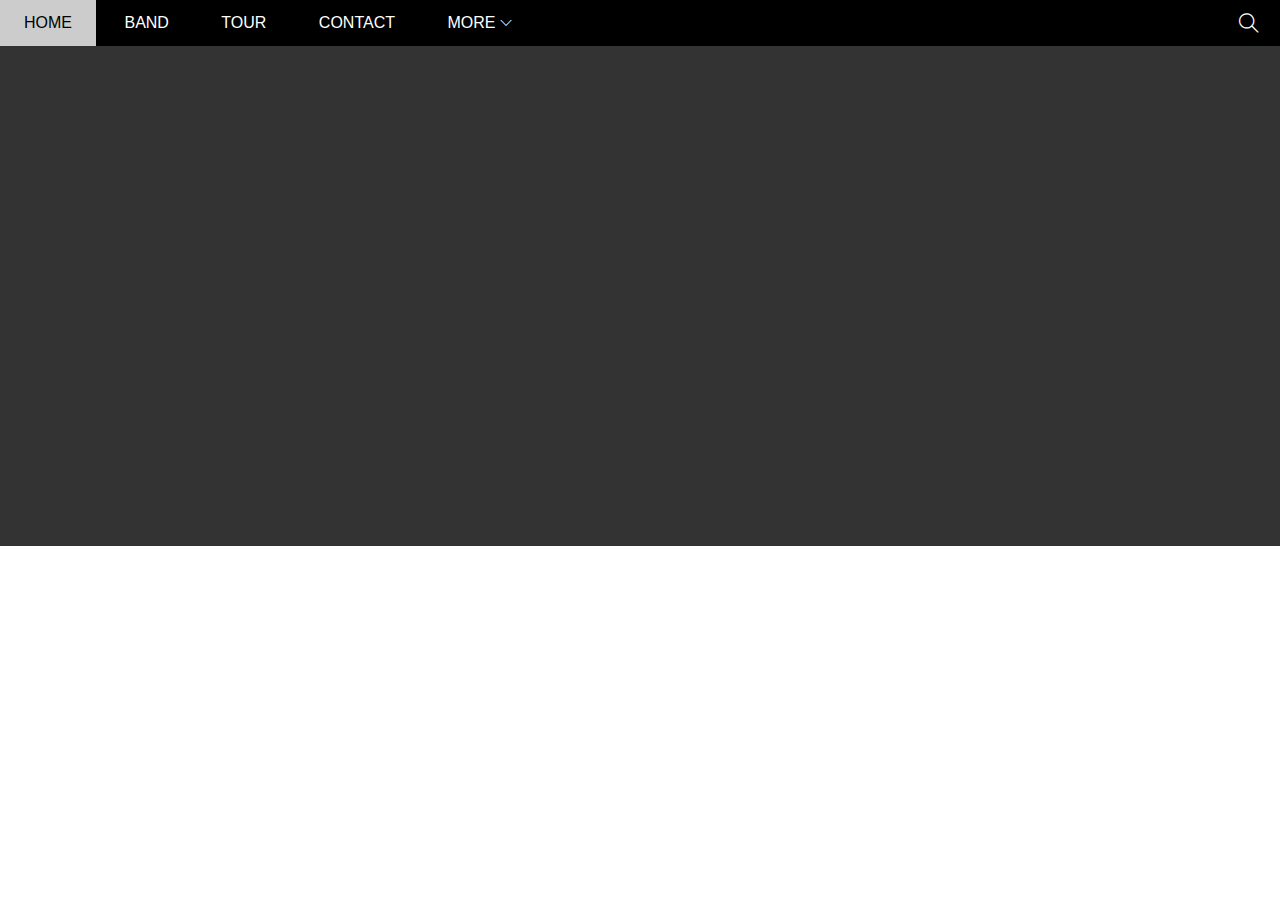
==== w3_band/index.html @ 69cc258a "Initial commit" ====
<!DOCTYPE html>
<html lang="en">
<head>
    <meta charset="UTF-8">
    <meta name="viewport" content="width=device-width, initial-scale=1.0">
    <title>Document</title>
    <link rel="stylesheet" href="./assets/css/styles.css">
    <link rel="stylesheet" href="/w3_band/font/themify-icons/themify-icons.css">
    <!-- ./ là ngang cấp với nhau -->
</head>
<body>
    <div id="main">
        <!-- begin nav -->
        <div id="header">
            <ul id="nav">
                <li><a href="">Home</a></li>
                <li><a href="">Band</a></li>
                <li><a href="">Tour</a></li>
                <li><a href="">Contact</a></li>
                <li>
                    <a href="">More 
                        <i class="nav-arrow-down ti-angle-down"></i>
                    </a>
                    <ul class="subnav">
                        <li><a href="">Merchandise</a></li>
                        <li><a href="">Extras</a></li>
                        <li><a href="">Media</a></li>
                    </ul>
                </li>
            </ul>
            <!-- end nav -->
            <!-- begin search button -->
            <div class="search-btn">
                <i class="search-icon ti-search"></i>
            </div>
            <!-- end search button -->
        </div>
        

        <div id="slider">

        </div>

        <div id="content">

        </div>

        <div id="footer">

        </div>
    </div>
</body>
</html>
---- w3_band/assets/css/styles.css ----
/* Reset CSS */
* {
    padding: 0;
    margin: 0;
    box-sizing: border-box;
}
html {
    font-family: Arial, Helvetica, sans-serif;
}
#main {

}

#nav{
    display: inline-block;
}

#header {
    height: 46px;
    background-color: #000;
}

#nav, .subnav {
    list-style: none;
}

#nav > li {
    display: inline-block;
}

#nav li {
    position: relative;
}
/* Đây là selector dùng để chọn thẻ con trực tiếp */
#nav > li >a {
    color: #fff;
    /* Viết hoa */
    text-transform: uppercase;
}

#nav li a {
    text-decoration: none;
    line-height: 46px;
    padding: 0 24px;
    display: block;
    /* nó sẽ ăn theo thuộc tính của line-hight */
}

#nav li:hover .subnav{
    display: block;
}

#nav > li:hover > a,
#nav .subnav li:hover a {
    color: #000;
    background-color: #ccc;

}

#nav .subnav { 
    top: 100%;
    left: 0;
    min-width: 160px;
    display: none;
    position: absolute;
    background-color: #fff;
    box-shadow: 0 0 10px rgba(0, 0, 0, 0.3);
}

#nav .subnav a {
    color: #000;
    padding: 0 12px;
    line-height: 38px;
}

#nav .nav-arrow-down{
    font-size: 12px;
}

#header .search-btn{
    /* display: inline-block; */
    float: right;
    cursor: pointer;
}

#header .search-btn:hover{
    background-color: #f44336;
}

#header .search-icon{
    font-size: 20px;
    color: #fff;
    line-height: 46px;
    padding: 0 21px;
}

#slider {
    min-height: 500px;
    background-color: #333;
}

#content {

}

#footer {

}
---- w3_band/font/themify-icons/themify-icons.css ----
@font-face {
	font-family: 'themify';
	src:url('fonts/themify.eot?-fvbane');
	src:url('fonts/themify.eot?#iefix-fvbane') format('embedded-opentype'),
		url('fonts/themify.woff?-fvbane') format('woff'),
		url('fonts/themify.ttf?-fvbane') format('truetype'),
		url('fonts/themify.svg?-fvbane#themify') format('svg');
	font-weight: normal;
	font-style: normal;
}

[class^="ti-"], [class*=" ti-"] {
	font-family: 'themify';
	speak: none;
	font-style: normal;
	font-weight: normal;
	font-variant: normal;
	text-transform: none;
	line-height: 1;

	/* Better Font Rendering =========== */
	-webkit-font-smoothing: antialiased;
	-moz-osx-font-smoothing: grayscale;
}

.ti-wand:before {
	content: "\e600";
}
.ti-volume:before {
	content: "\e601";
}
.ti-user:before {
	content: "\e602";
}
.ti-unlock:before {
	content: "\e603";
}
.ti-unlink:before {
	content: "\e604";
}
.ti-trash:before {
	content: "\e605";
}
.ti-thought:before {
	content: "\e606";
}
.ti-target:before {
	content: "\e607";
}
.ti-tag:before {
	content: "\e608";
}
.ti-tablet:before {
	content: "\e609";
}
.ti-star:before {
	content: "\e60a";
}
.ti-spray:before {
	content: "\e60b";
}
.ti-signal:before {
	content: "\e60c";
}
.ti-shopping-cart:before {
	content: "\e60d";
}
.ti-shopping-cart-full:before {
	content: "\e60e";
}
.ti-settings:before {
	content: "\e60f";
}
.ti-search:before {
	content: "\e610";
}
.ti-zoom-in:before {
	content: "\e611";
}
.ti-zoom-out:before {
	content: "\e612";
}
.ti-cut:before {
	content: "\e613";
}
.ti-ruler:before {
	content: "\e614";
}
.ti-ruler-pencil:before {
	content: "\e615";
}
.ti-ruler-alt:before {
	content: "\e616";
}
.ti-bookmark:before {
	content: "\e617";
}
.ti-bookmark-alt:before {
	content: "\e618";
}
.ti-reload:before {
	content: "\e619";
}
.ti-plus:before {
	content: "\e61a";
}
.ti-pin:before {
	content: "\e61b";
}
.ti-pencil:before {
	content: "\e61c";
}
.ti-pencil-alt:before {
	content: "\e61d";
}
.ti-paint-roller:before {
	content: "\e61e";
}
.ti-paint-bucket:before {
	content: "\e61f";
}
.ti-na:before {
	content: "\e620";
}
.ti-mobile:before {
	content: "\e621";
}
.ti-minus:before {
	content: "\e622";
}
.ti-medall:before {
	content: "\e623";
}
.ti-medall-alt:before {
	content: "\e624";
}
.ti-marker:before {
	content: "\e625";
}
.ti-marker-alt:before {
	content: "\e626";
}
.ti-arrow-up:before {
	content: "\e627";
}
.ti-arrow-right:before {
	content: "\e628";
}
.ti-arrow-left:before {
	content: "\e629";
}
.ti-arrow-down:before {
	content: "\e62a";
}
.ti-lock:before {
	content: "\e62b";
}
.ti-location-arrow:before {
	content: "\e62c";
}
.ti-link:before {
	content: "\e62d";
}
.ti-layout:before {
	content: "\e62e";
}
.ti-layers:before {
	content: "\e62f";
}
.ti-layers-alt:before {
	content: "\e630";
}
.ti-key:before {
	content: "\e631";
}
.ti-import:before {
	content: "\e632";
}
.ti-image:before {
	content: "\e633";
}
.ti-heart:before {
	content: "\e634";
}
.ti-heart-broken:before {
	content: "\e635";
}
.ti-hand-stop:before {
	content: "\e636";
}
.ti-hand-open:before {
	content: "\e637";
}
.ti-hand-drag:before {
	content: "\e638";
}
.ti-folder:before {
	content: "\e639";
}
.ti-flag:before {
	content: "\e63a";
}
.ti-flag-alt:before {
	content: "\e63b";
}
.ti-flag-alt-2:before {
	content: "\e63c";
}
.ti-eye:before {
	content: "\e63d";
}
.ti-export:before {
	content: "\e63e";
}
.ti-exchange-vertical:before {
	content: "\e63f";
}
.ti-desktop:before {
	content: "\e640";
}
.ti-cup:before {
	content: "\e641";
}
.ti-crown:before {
	content: "\e642";
}
.ti-comments:before {
	content: "\e643";
}
.ti-comment:before {
	content: "\e644";
}
.ti-comment-alt:before {
	content: "\e645";
}
.ti-close:before {
	content: "\e646";
}
.ti-clip:before {
	content: "\e647";
}
.ti-angle-up:before {
	content: "\e648";
}
.ti-angle-right:before {
	content: "\e649";
}
.ti-angle-left:before {
	content: "\e64a";
}
.ti-angle-down:before {
	content: "\e64b";
}
.ti-check:before {
	content: "\e64c";
}
.ti-check-box:before {
	content: "\e64d";
}
.ti-camera:before {
	content: "\e64e";
}
.ti-announcement:before {
	content: "\e64f";
}
.ti-brush:before {
	content: "\e650";
}
.ti-briefcase:before {
	content: "\e651";
}
.ti-bolt:before {
	content: "\e652";
}
.ti-bolt-alt:before {
	content: "\e653";
}
.ti-blackboard:before {
	content: "\e654";
}
.ti-bag:before {
	content: "\e655";
}
.ti-move:before {
	content: "\e656";
}
.ti-arrows-vertical:before {
	content: "\e657";
}
.ti-arrows-horizontal:before {
	content: "\e658";
}
.ti-fullscreen:before {
	content: "\e659";
}
.ti-arrow-top-right:before {
	content: "\e65a";
}
.ti-arrow-top-left:before {
	content: "\e65b";
}
.ti-arrow-circle-up:before {
	content: "\e65c";
}
.ti-arrow-circle-right:before {
	content: "\e65d";
}
.ti-arrow-circle-left:before {
	content: "\e65e";
}
.ti-arrow-circle-down:before {
	content: "\e65f";
}
.ti-angle-double-up:before {
	content: "\e660";
}
.ti-angle-double-right:before {
	content: "\e661";
}
.ti-angle-double-left:before {
	content: "\e662";
}
.ti-angle-double-down:before {
	content: "\e663";
}
.ti-zip:before {
	content: "\e664";
}
.ti-world:before {
	content: "\e665";
}
.ti-wheelchair:before {
	content: "\e666";
}
.ti-view-list:before {
	content: "\e667";
}
.ti-view-list-alt:before {
	content: "\e668";
}
.ti-view-grid:before {
	content: "\e669";
}
.ti-uppercase:before {
	content: "\e66a";
}
.ti-upload:before {
	content: "\e66b";
}
.ti-underline:before {
	content: "\e66c";
}
.ti-truck:before {
	content: "\e66d";
}
.ti-timer:before {
	content: "\e66e";
}
.ti-ticket:before {
	content: "\e66f";
}
.ti-thumb-up:before {
	content: "\e670";
}
.ti-thumb-down:before {
	content: "\e671";
}
.ti-text:before {
	content: "\e672";
}
.ti-stats-up:before {
	content: "\e673";
}
.ti-stats-down:before {
	content: "\e674";
}
.ti-split-v:before {
	content: "\e675";
}
.ti-split-h:before {
	content: "\e676";
}
.ti-smallcap:before {
	content: "\e677";
}
.ti-shine:before {
	content: "\e678";
}
.ti-shift-right:before {
	content: "\e679";
}
.ti-shift-left:before {
	content: "\e67a";
}
.ti-shield:before {
	content: "\e67b";
}
.ti-notepad:before {
	content: "\e67c";
}
.ti-server:before {
	content: "\e67d";
}
.ti-quote-right:before {
	content: "\e67e";
}
.ti-quote-left:before {
	content: "\e67f";
}
.ti-pulse:before {
	content: "\e680";
}
.ti-printer:before {
	content: "\e681";
}
.ti-power-off:before {
	content: "\e682";
}
.ti-plug:before {
	content: "\e683";
}
.ti-pie-chart:before {
	content: "\e684";
}
.ti-paragraph:before {
	content: "\e685";
}
.ti-panel:before {
	content: "\e686";
}
.ti-package:before {
	content: "\e687";
}
.ti-music:before {
	content: "\e688";
}
.ti-music-alt:before {
	content: "\e689";
}
.ti-mouse:before {
	content: "\e68a";
}
.ti-mouse-alt:before {
	content: "\e68b";
}
.ti-money:before {
	content: "\e68c";
}
.ti-microphone:before {
	content: "\e68d";
}
.ti-menu:before {
	content: "\e68e";
}
.ti-menu-alt:before {
	content: "\e68f";
}
.ti-map:before {
	content: "\e690";
}
.ti-map-alt:before {
	content: "\e691";
}
.ti-loop:before {
	content: "\e692";
}
.ti-location-pin:before {
	content: "\e693";
}
.ti-list:before {
	content: "\e694";
}
.ti-light-bulb:before {
	content: "\e695";
}
.ti-Italic:before {
	content: "\e696";
}
.ti-info:before {
	content: "\e697";
}
.ti-infinite:before {
	content: "\e698";
}
.ti-id-badge:before {
	content: "\e699";
}
.ti-hummer:before {
	content: "\e69a";
}
.ti-home:before {
	content: "\e69b";
}
.ti-help:before {
	content: "\e69c";
}
.ti-headphone:before {
	content: "\e69d";
}
.ti-harddrives:before {
	content: "\e69e";
}
.ti-harddrive:before {
	content: "\e69f";
}
.ti-gift:before {
	content: "\e6a0";
}
.ti-game:before {
	content: "\e6a1";
}
.ti-filter:before {
	content: "\e6a2";
}
.ti-files:before {
	content: "\e6a3";
}
.ti-file:before {
	content: "\e6a4";
}
.ti-eraser:before {
	content: "\e6a5";
}
.ti-envelope:before {
	content: "\e6a6";
}
.ti-download:before {
	content: "\e6a7";
}
.ti-direction:before {
	content: "\e6a8";
}
.ti-direction-alt:before {
	content: "\e6a9";
}
.ti-dashboard:before {
	content: "\e6aa";
}
.ti-control-stop:before {
	content: "\e6ab";
}
.ti-control-shuffle:before {
	content: "\e6ac";
}
.ti-control-play:before {
	content: "\e6ad";
}
.ti-control-pause:before {
	content: "\e6ae";
}
.ti-control-forward:before {
	content: "\e6af";
}
.ti-control-backward:before {
	content: "\e6b0";
}
.ti-cloud:before {
	content: "\e6b1";
}
.ti-cloud-up:before {
	content: "\e6b2";
}
.ti-cloud-down:before {
	content: "\e6b3";
}
.ti-clipboard:before {
	content: "\e6b4";
}
.ti-car:before {
	content: "\e6b5";
}
.ti-calendar:before {
	content: "\e6b6";
}
.ti-book:before {
	content: "\e6b7";
}
.ti-bell:before {
	content: "\e6b8";
}
.ti-basketball:before {
	content: "\e6b9";
}
.ti-bar-chart:before {
	content: "\e6ba";
}
.ti-bar-chart-alt:before {
	content: "\e6bb";
}
.ti-back-right:before {
	content: "\e6bc";
}
.ti-back-left:before {
	content: "\e6bd";
}
.ti-arrows-corner:before {
	content: "\e6be";
}
.ti-archive:before {
	content: "\e6bf";
}
.ti-anchor:before {
	content: "\e6c0";
}
.ti-align-right:before {
	content: "\e6c1";
}
.ti-align-left:before {
	content: "\e6c2";
}
.ti-align-justify:before {
	content: "\e6c3";
}
.ti-align-center:before {
	content: "\e6c4";
}
.ti-alert:before {
	content: "\e6c5";
}
.ti-alarm-clock:before {
	content: "\e6c6";
}
.ti-agenda:before {
	content: "\e6c7";
}
.ti-write:before {
	content: "\e6c8";
}
.ti-window:before {
	content: "\e6c9";
}
.ti-widgetized:before {
	content: "\e6ca";
}
.ti-widget:before {
	content: "\e6cb";
}
.ti-widget-alt:before {
	content: "\e6cc";
}
.ti-wallet:before {
	content: "\e6cd";
}
.ti-video-clapper:before {
	content: "\e6ce";
}
.ti-video-camera:before {
	content: "\e6cf";
}
.ti-vector:before {
	content: "\e6d0";
}
.ti-themify-logo:before {
	content: "\e6d1";
}
.ti-themify-favicon:before {
	content: "\e6d2";
}
.ti-themify-favicon-alt:before {
	content: "\e6d3";
}
.ti-support:before {
	content: "\e6d4";
}
.ti-stamp:before {
	content: "\e6d5";
}
.ti-split-v-alt:before {
	content: "\e6d6";
}
.ti-slice:before {
	content: "\e6d7";
}
.ti-shortcode:before {
	content: "\e6d8";
}
.ti-shift-right-alt:before {
	content: "\e6d9";
}
.ti-shift-left-alt:before {
	content: "\e6da";
}
.ti-ruler-alt-2:before {
	content: "\e6db";
}
.ti-receipt:before {
	content: "\e6dc";
}
.ti-pin2:before {
	content: "\e6dd";
}
.ti-pin-alt:before {
	content: "\e6de";
}
.ti-pencil-alt2:before {
	content: "\e6df";
}
.ti-palette:before {
	content: "\e6e0";
}
.ti-more:before {
	content: "\e6e1";
}
.ti-more-alt:before {
	content: "\e6e2";
}
.ti-microphone-alt:before {
	content: "\e6e3";
}
.ti-magnet:before {
	content: "\e6e4";
}
.ti-line-double:before {
	content: "\e6e5";
}
.ti-line-dotted:before {
	content: "\e6e6";
}
.ti-line-dashed:before {
	content: "\e6e7";
}
.ti-layout-width-full:before {
	content: "\e6e8";
}
.ti-layout-width-default:before {
	content: "\e6e9";
}
.ti-layout-width-default-alt:before {
	content: "\e6ea";
}
.ti-layout-tab:before {
	content: "\e6eb";
}
.ti-layout-tab-window:before {
	content: "\e6ec";
}
.ti-layout-tab-v:before {
	content: "\e6ed";
}
.ti-layout-tab-min:before {
	content: "\e6ee";
}
.ti-layout-slider:before {
	content: "\e6ef";
}
.ti-layout-slider-alt:before {
	content: "\e6f0";
}
.ti-layout-sidebar-right:before {
	content: "\e6f1";
}
.ti-layout-sidebar-none:before {
	content: "\e6f2";
}
.ti-layout-sidebar-left:before {
	content: "\e6f3";
}
.ti-layout-placeholder:before {
	content: "\e6f4";
}
.ti-layout-menu:before {
	content: "\e6f5";
}
.ti-layout-menu-v:before {
	content: "\e6f6";
}
.ti-layout-menu-separated:before {
	content: "\e6f7";
}
.ti-layout-menu-full:before {
	content: "\e6f8";
}
.ti-layout-media-right-alt:before {
	content: "\e6f9";
}
.ti-layout-media-right:before {
	content: "\e6fa";
}
.ti-layout-media-overlay:before {
	content: "\e6fb";
}
.ti-layout-media-overlay-alt:before {
	content: "\e6fc";
}
.ti-layout-media-overlay-alt-2:before {
	content: "\e6fd";
}
.ti-layout-media-left-alt:before {
	content: "\e6fe";
}
.ti-layout-media-left:before {
	content: "\e6ff";
}
.ti-layout-media-center-alt:before {
	content: "\e700";
}
.ti-layout-media-center:before {
	content: "\e701";
}
.ti-layout-list-thumb:before {
	content: "\e702";
}
.ti-layout-list-thumb-alt:before {
	content: "\e703";
}
.ti-layout-list-post:before {
	content: "\e704";
}
.ti-layout-list-large-image:before {
	content: "\e705";
}
.ti-layout-line-solid:before {
	content: "\e706";
}
.ti-layout-grid4:before {
	content: "\e707";
}
.ti-layout-grid3:before {
	content: "\e708";
}
.ti-layout-grid2:before {
	content: "\e709";
}
.ti-layout-grid2-thumb:before {
	content: "\e70a";
}
.ti-layout-cta-right:before {
	content: "\e70b";
}
.ti-layout-cta-left:before {
	content: "\e70c";
}
.ti-layout-cta-center:before {
	content: "\e70d";
}
.ti-layout-cta-btn-right:before {
	content: "\e70e";
}
.ti-layout-cta-btn-left:before {
	content: "\e70f";
}
.ti-layout-column4:before {
	content: "\e710";
}
.ti-layout-column3:before {
	content: "\e711";
}
.ti-layout-column2:before {
	content: "\e712";
}
.ti-layout-accordion-separated:before {
	content: "\e713";
}
.ti-layout-accordion-merged:before {
	content: "\e714";
}
.ti-layout-accordion-list:before {
	content: "\e715";
}
.ti-ink-pen:before {
	content: "\e716";
}
.ti-info-alt:before {
	content: "\e717";
}
.ti-help-alt:before {
	content: "\e718";
}
.ti-headphone-alt:before {
	content: "\e719";
}
.ti-hand-point-up:before {
	content: "\e71a";
}
.ti-hand-point-right:before {
	content: "\e71b";
}
.ti-hand-point-left:before {
	content: "\e71c";
}
.ti-hand-point-down:before {
	content: "\e71d";
}
.ti-gallery:before {
	content: "\e71e";
}
.ti-face-smile:before {
	content: "\e71f";
}
.ti-face-sad:before {
	content: "\e720";
}
.ti-credit-card:before {
	content: "\e721";
}
.ti-control-skip-forward:before {
	content: "\e722";
}
.ti-control-skip-backward:before {
	content: "\e723";
}
.ti-control-record:before {
	content: "\e724";
}
.ti-control-eject:before {
	content: "\e725";
}
.ti-comments-smiley:before {
	content: "\e726";
}
.ti-brush-alt:before {
	content: "\e727";
}
.ti-youtube:before {
	content: "\e728";
}
.ti-vimeo:before {
	content: "\e729";
}
.ti-twitter:before {
	content: "\e72a";
}
.ti-time:before {
	content: "\e72b";
}
.ti-tumblr:before {
	content: "\e72c";
}
.ti-skype:before {
	content: "\e72d";
}
.ti-share:before {
	content: "\e72e";
}
.ti-share-alt:before {
	content: "\e72f";
}
.ti-rocket:before {
	content: "\e730";
}
.ti-pinterest:before {
	content: "\e731";
}
.ti-new-window:before {
	content: "\e732";
}
.ti-microsoft:before {
	content: "\e733";
}
.ti-list-ol:before {
	content: "\e734";
}
.ti-linkedin:before {
	content: "\e735";
}
.ti-layout-sidebar-2:before {
	content: "\e736";
}
.ti-layout-grid4-alt:before {
	content: "\e737";
}
.ti-layout-grid3-alt:before {
	content: "\e738";
}
.ti-layout-grid2-alt:before {
	content: "\e739";
}
.ti-layout-column4-alt:before {
	content: "\e73a";
}
.ti-layout-column3-alt:before {
	content: "\e73b";
}
.ti-layout-column2-alt:before {
	content: "\e73c";
}
.ti-instagram:before {
	content: "\e73d";
}
.ti-google:before {
	content: "\e73e";
}
.ti-github:before {
	content: "\e73f";
}
.ti-flickr:before {
	content: "\e740";
}
.ti-facebook:before {
	content: "\e741";
}
.ti-dropbox:before {
	content: "\e742";
}
.ti-dribbble:before {
	content: "\e743";
}
.ti-apple:before {
	content: "\e744";
}
.ti-android:before {
	content: "\e745";
}
.ti-save:before {
	content: "\e746";
}
.ti-save-alt:before {
	content: "\e747";
}
.ti-yahoo:before {
	content: "\e748";
}
.ti-wordpress:before {
	content: "\e749";
}
.ti-vimeo-alt:before {
	content: "\e74a";
}
.ti-twitter-alt:before {
	content: "\e74b";
}
.ti-tumblr-alt:before {
	content: "\e74c";
}
.ti-trello:before {
	content: "\e74d";
}
.ti-stack-overflow:before {
	content: "\e74e";
}
.ti-soundcloud:before {
	content: "\e74f";
}
.ti-sharethis:before {
	content: "\e750";
}
.ti-sharethis-alt:before {
	content: "\e751";
}
.ti-reddit:before {
	content: "\e752";
}
.ti-pinterest-alt:before {
	content: "\e753";
}
.ti-microsoft-alt:before {
	content: "\e754";
}
.ti-linux:before {
	content: "\e755";
}
.ti-jsfiddle:before {
	content: "\e756";
}
.ti-joomla:before {
	content: "\e757";
}
.ti-html5:before {
	content: "\e758";
}
.ti-flickr-alt:before {
	content: "\e759";
}
.ti-email:before {
	content: "\e75a";
}
.ti-drupal:before {
	content: "\e75b";
}
.ti-dropbox-alt:before {
	content: "\e75c";
}
.ti-css3:before {
	content: "\e75d";
}
.ti-rss:before {
	content: "\e75e";
}
.ti-rss-alt:before {
	content: "\e75f";
}
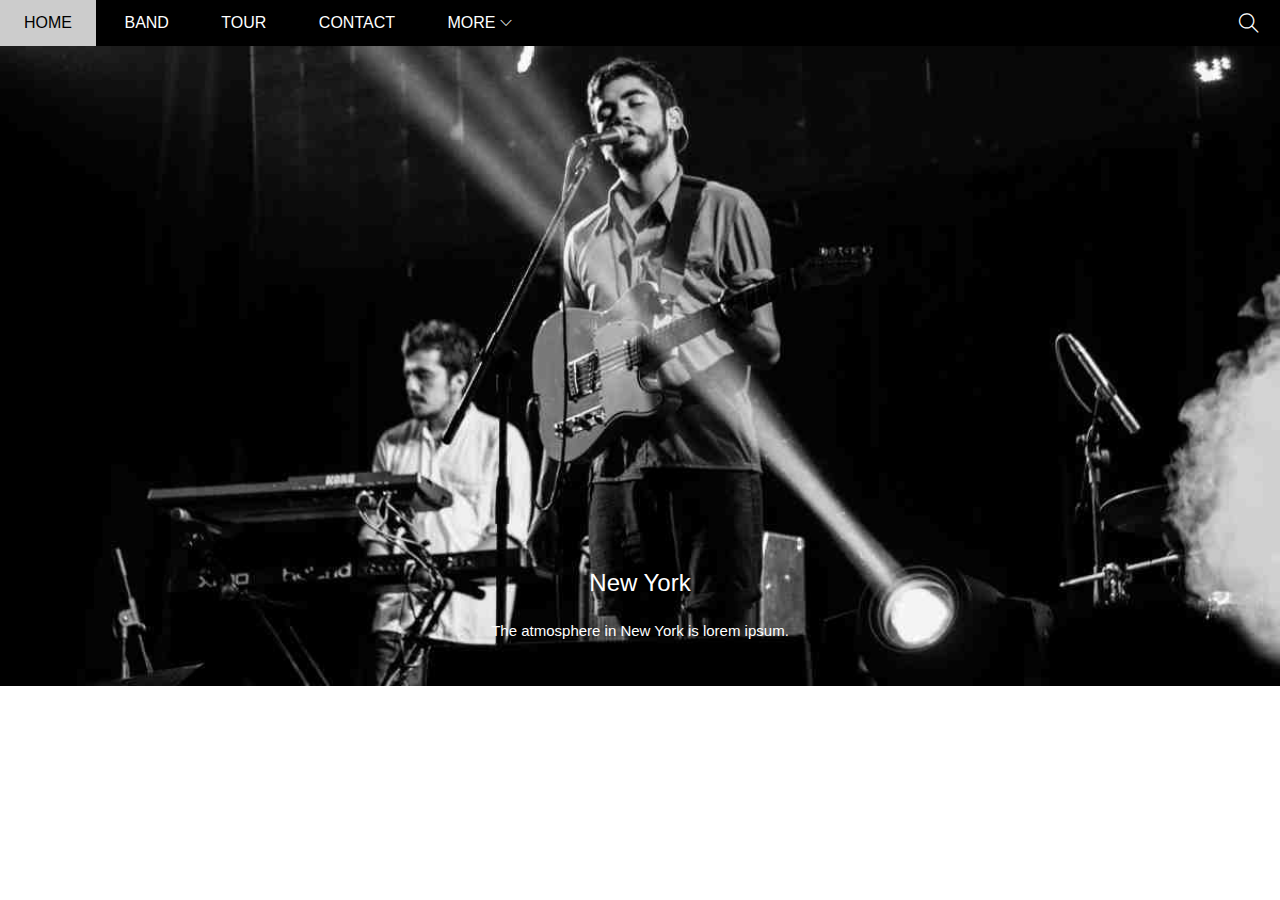
==== commit ca8269a2: "add slider img" ====
--- a/w3_band/index.html
+++ b/w3_band/index.html
@@ -38,7 +38,10 @@
         
 
         <div id="slider">
-
+            <div class="text-content">
+                <h2 class="text-heading">New York</h2>
+                <div class="text-description">The atmosphere in New York is lorem ipsum.</div>
+            </div>
         </div>
 
         <div id="content">
--- a/w3_band/assets/css/styles.css
+++ b/w3_band/assets/css/styles.css
@@ -8,7 +8,7 @@
     font-family: Arial, Helvetica, sans-serif;
 }
 #main {
-
+    
 }
 
 #nav{
@@ -18,6 +18,11 @@
 #header {
     height: 46px;
     background-color: #000;
+    position: fixed;
+    top: 0;
+    left: 0;
+    right: 0;
+    z-index: 1;
 }
 
 #nav, .subnav {
@@ -95,14 +100,43 @@
 }
 
 #slider {
-    min-height: 500px;
-    background-color: #333;
+    position: relative;
+    margin-top: 46px;
+    padding-top: 50%;
+    background:url(/w3_band/assets/img/slider/slider1.jpg) top center / cover no-repeat;
 }
 
+#slider .text-content{
+    position: absolute;
+    bottom: 47px;
+    color: #fff;
+    /* các cách căn giữa cách 1 */
+    /*cách 1: left: 50%;
+    transform: translateX(-50%); */
+    /*cách 2: width: 100%; */
+    /* cách 3 */
+    left: 0;
+    right: 0;
+    text-align: center;
+}
+
+#slider .text-heading{
+    font-weight: 500;
+    font-size: 24px;
+    
+}
+
+#slider .text-description{
+    font-size: 15px;
+    margin-top: 25px;
+}
+
+
 #content {
-
+    
 }
 
 #footer {
+    
 
 }
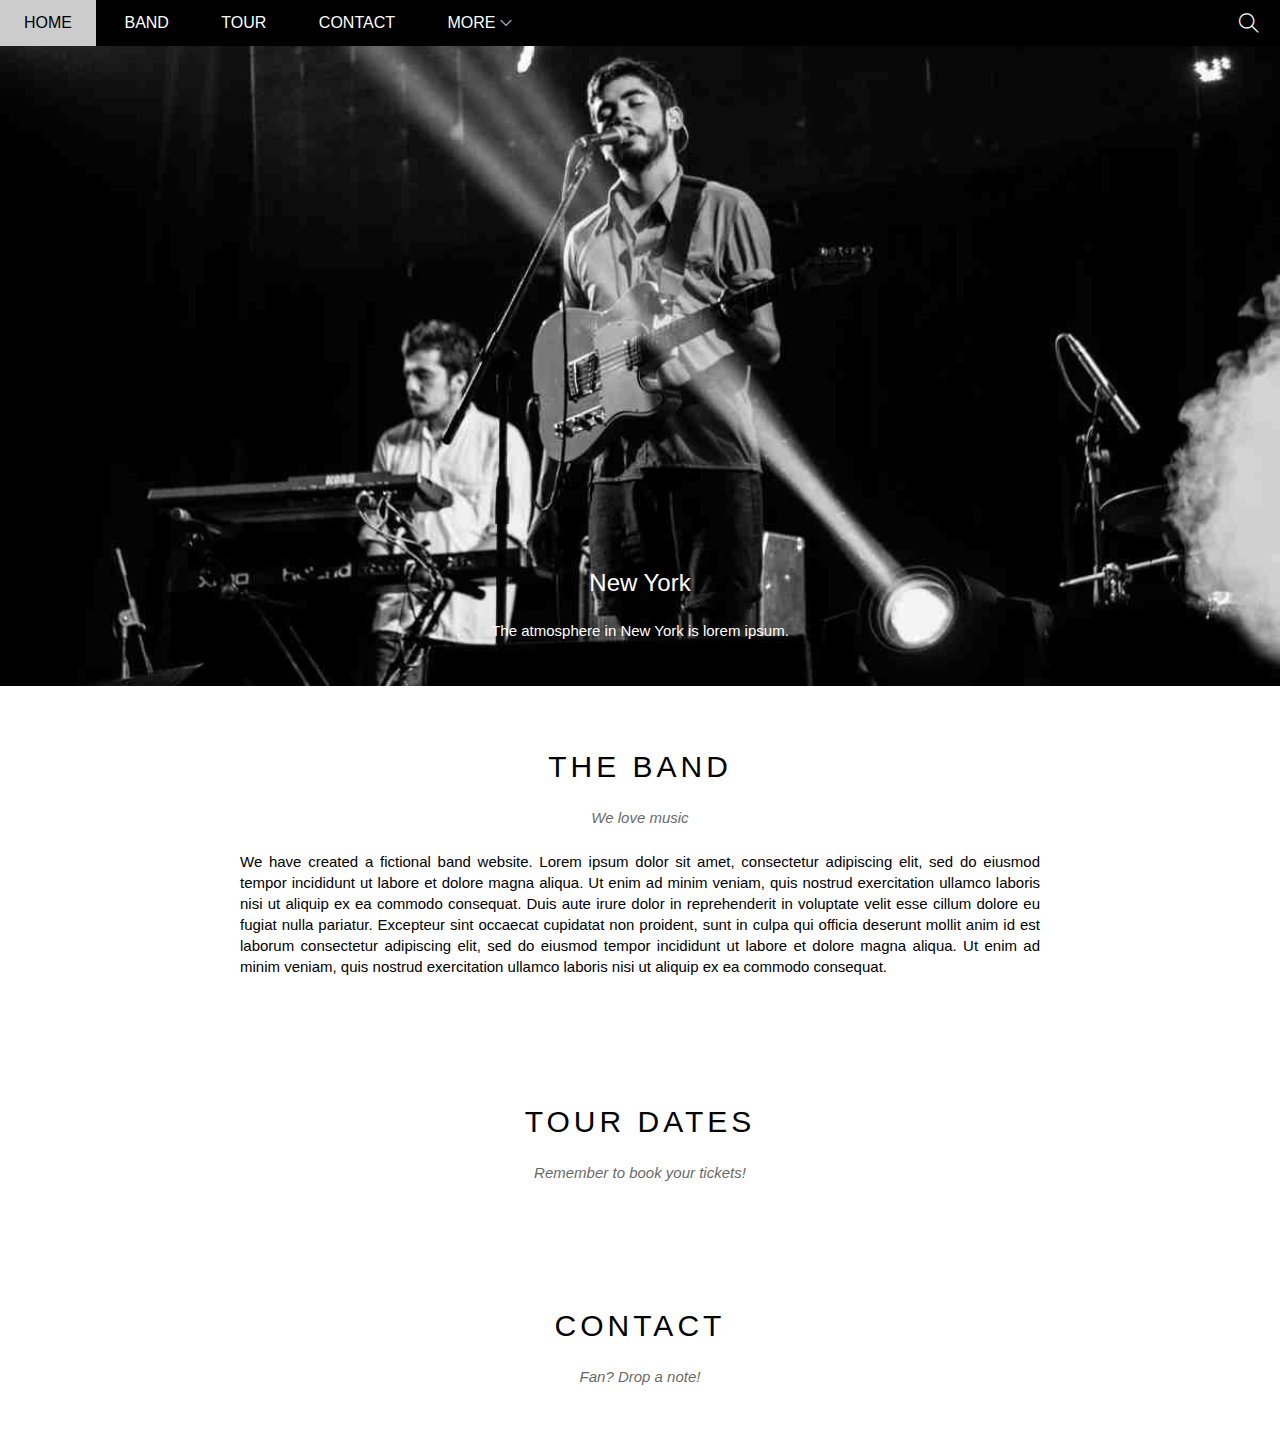
==== commit 6da05ad4: "add about" ====
--- a/w3_band/index.html
+++ b/w3_band/index.html
@@ -45,7 +45,27 @@
         </div>
 
         <div id="content">
+            <!-- about section -->
+            <div class="content-section">
+                <h2 class="section-heading">THE BAND</h2>
+                <p class="section-sub-heading">We love music</p>
+                <p class="about-text">
+                    We have created a fictional band website. Lorem ipsum dolor sit amet, consectetur adipiscing elit, sed do eiusmod tempor incididunt ut labore et dolore magna aliqua. Ut enim ad minim veniam, quis nostrud exercitation ullamco laboris nisi ut aliquip ex ea commodo consequat. Duis aute irure dolor in reprehenderit in voluptate velit esse cillum dolore eu fugiat nulla pariatur. Excepteur sint occaecat cupidatat non proident, sunt in culpa qui officia deserunt mollit anim id est laborum consectetur adipiscing elit, sed do eiusmod tempor incididunt ut labore et dolore magna aliqua. Ut enim ad minim veniam, quis nostrud exercitation ullamco laboris nisi ut aliquip ex ea commodo consequat.
+                </p>
+            </div>
 
+            <!-- tour section -->
+            <div class="content-section">
+                <h2 class="section-heading">TOUR DATES</h2>
+                <p class="section-sub-heading">Remember to book your tickets!</p>
+                
+            </div>
+
+            <div class="content-section">
+                <h2 class="section-heading">CONTACT</h2>
+                <p class="section-sub-heading">Fan? Drop a note!</p>
+                
+            </div>
         </div>
 
         <div id="footer">
--- a/w3_band/assets/css/styles.css
+++ b/w3_band/assets/css/styles.css
@@ -136,6 +136,37 @@
     
 }
 
+#content .content-section{
+    width: 800px;
+    margin-left: auto;
+    margin-right: auto;
+    padding: 64px 0;
+}
+
+#content .section-heading{
+    font-weight: 500;
+    font-size: 30px;
+    letter-spacing: 4px;
+}
+
+#content .section-sub-heading{
+    font-size: 15px;
+    margin-top: 25px;
+    font-style: italic;
+    opacity: 0.6;
+}
+
+#content .section-heading,
+#content .section-sub-heading{
+    text-align: center
+}
+
+#content .about-text{
+    margin-top: 25px;
+    font-size: 15px;
+    text-align: justify;
+    line-height: 1.4;
+}
 #footer {
     
 
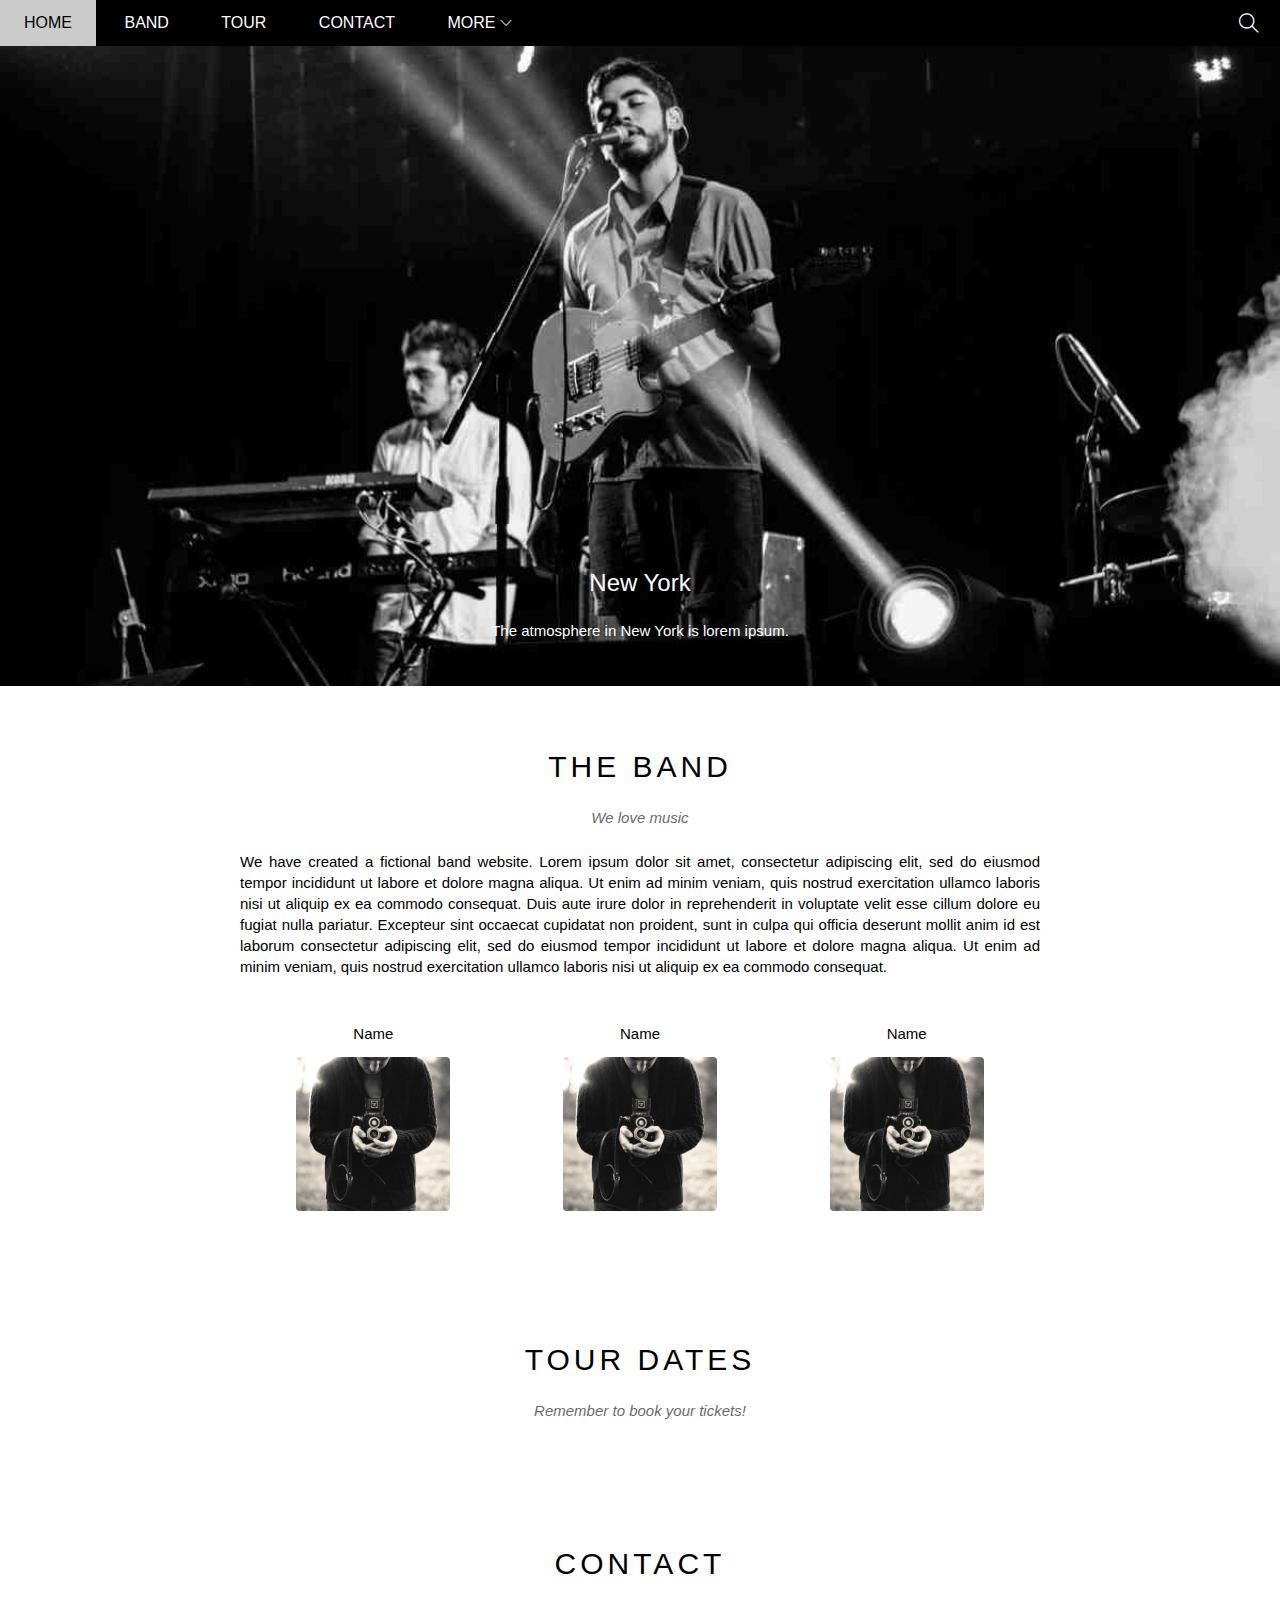
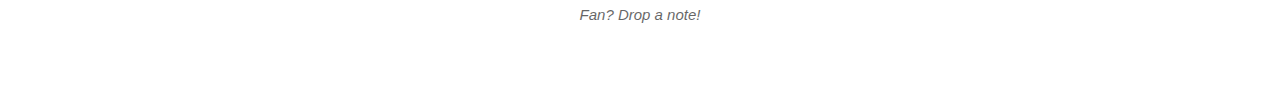
==== commit 048aee8e: "add about img" ====
--- a/w3_band/index.html
+++ b/w3_band/index.html
@@ -52,6 +52,23 @@
                 <p class="about-text">
                     We have created a fictional band website. Lorem ipsum dolor sit amet, consectetur adipiscing elit, sed do eiusmod tempor incididunt ut labore et dolore magna aliqua. Ut enim ad minim veniam, quis nostrud exercitation ullamco laboris nisi ut aliquip ex ea commodo consequat. Duis aute irure dolor in reprehenderit in voluptate velit esse cillum dolore eu fugiat nulla pariatur. Excepteur sint occaecat cupidatat non proident, sunt in culpa qui officia deserunt mollit anim id est laborum consectetur adipiscing elit, sed do eiusmod tempor incididunt ut labore et dolore magna aliqua. Ut enim ad minim veniam, quis nostrud exercitation ullamco laboris nisi ut aliquip ex ea commodo consequat.
                 </p>
+                <div class="members-list">
+                    <div class="member-item">
+                        <p class="member-name">Name</p>
+                        <img src="./assets/img/band/member1.jpg" alt="Name" class="member-img">
+                    </div>
+
+                    <div class="member-item">
+                        <p class="member-name">Name</p>
+                        <img src="./assets/img/band/member1.jpg" alt="Name" class="member-img">
+                    </div>
+
+                    <div class="member-item">
+                        <p class="member-name">Name</p>
+                        <img src="./assets/img/band/member1.jpg" alt="Name" class="member-img">
+                    </div>
+                    <div class="clear"></div>
+                </div>
             </div>
 
             <!-- tour section -->
--- a/w3_band/assets/css/styles.css
+++ b/w3_band/assets/css/styles.css
@@ -9,6 +9,10 @@
 }
 #main {
     
+}
+
+.clear{
+    clear: both;
 }
 
 #nav{
@@ -167,6 +171,32 @@
     text-align: justify;
     line-height: 1.4;
 }
+
+#content .members-list{
+    margin-top: 48px;
+    /* overflow: hidden; */
+    /* Cách khắc phục của float
+    overflow: hidden;
+     */
+    /* Cách khác dùng clear, đặt ở cuối item bị lỗi float 
+    sau đó thêm thuộc tính css là clear: both*/
+}
+
+#content .member-item{
+    float: left;
+    width: calc(100% /3);
+    text-align: center;
+}
+
+#content .member-name{
+    font-size: 15px;
+}
+
+#content .member-img{
+    margin-top: 15px;
+    width: 154px;
+    border-radius: 4px;
+}
 #footer {
     
 
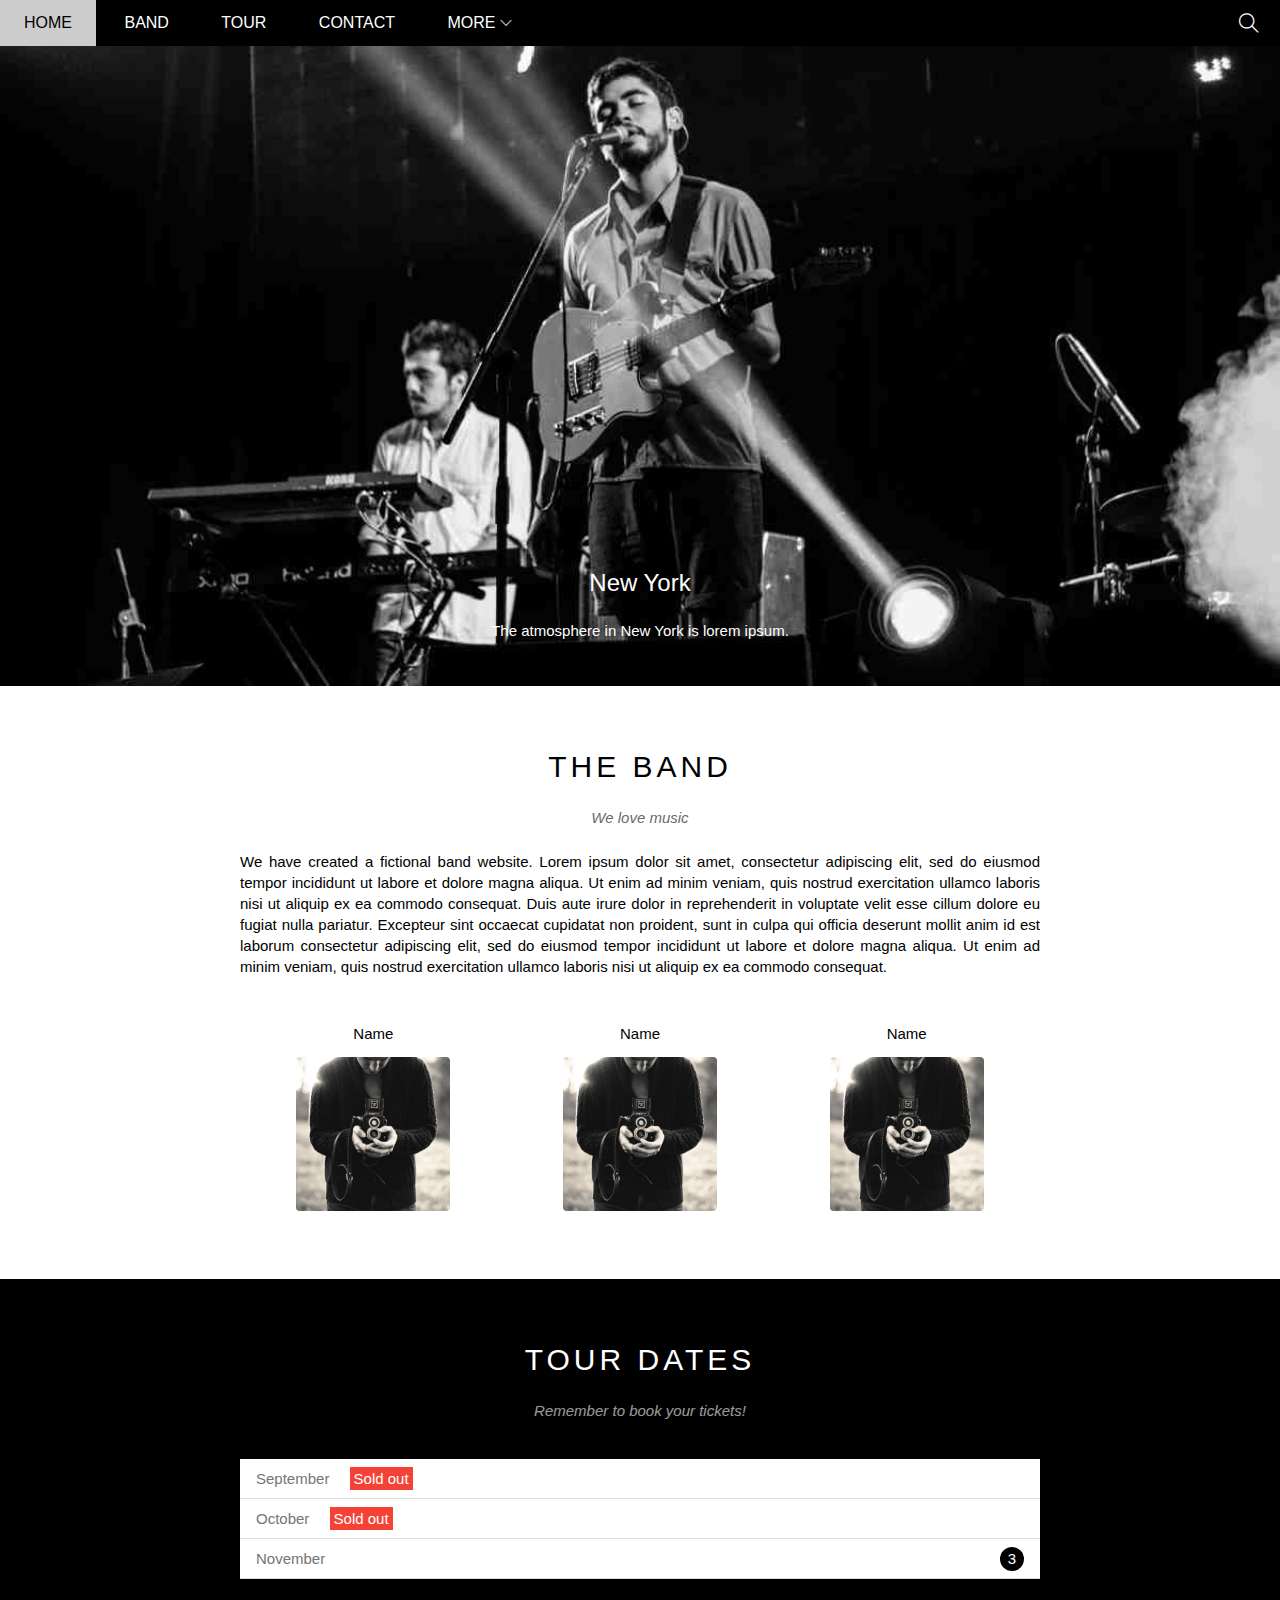
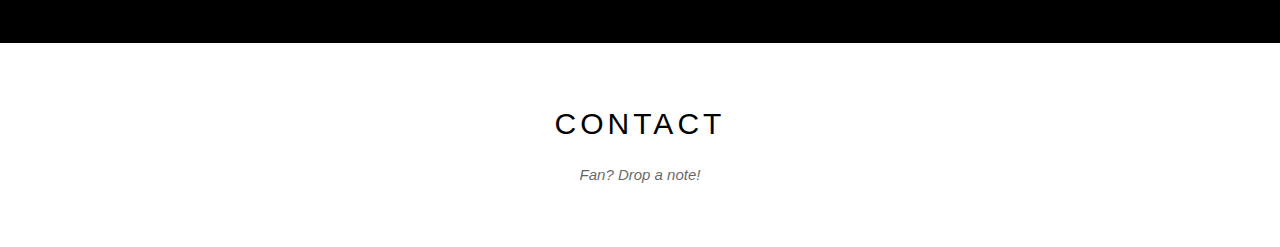
==== commit 7ffe3a01: "add ticket" ====
--- a/w3_band/index.html
+++ b/w3_band/index.html
@@ -72,10 +72,16 @@
             </div>
 
             <!-- tour section -->
-            <div class="content-section">
-                <h2 class="section-heading">TOUR DATES</h2>
-                <p class="section-sub-heading">Remember to book your tickets!</p>
-                
+            <div class="tour-section">
+                <div class="content-section">
+                    <h2 class="section-heading text-white">TOUR DATES</h2>
+                    <p class="section-sub-heading text-white">Remember to book your tickets!</p>
+                    <ul class="tickets-list">
+                        <li>September <span class="sold-out">Sold out</span></li>
+                        <li>October <span class="sold-out">Sold out</span> </li>
+                        <li>November <span class="quantity">3</span></li>
+                    </ul>
+                </div>
             </div>
 
             <div class="content-section">
--- a/w3_band/assets/css/styles.css
+++ b/w3_band/assets/css/styles.css
@@ -197,6 +197,46 @@
     width: 154px;
     border-radius: 4px;
 }
+/* tour section */
+.tour-section{
+    background: #000;
+}
+
+.text-white {
+    color: #fff !important;
+}
+
+.tour-section .tickets-list{
+    background-color: #fff;
+    margin-top: 40px;
+    list-style: none;
+}
+
+.tickets-list li{
+    font-size: 15px;
+    padding: 11px 16px;
+    border-bottom: 1px solid #ddd;
+    color: #757575;
+}
+
+.tickets-list .sold-out{
+    background-color: #f44336;
+    color: #fff;
+    padding: 3px 4px;
+    margin-left: 16px;
+}
+
+.tickets-list .quantity{
+    float: right;
+    background-color: #000;
+    color: #fff;
+    width: 24px;
+    height: 24px;
+    margin-top: -3px;
+    border-radius: 50%;
+    text-align: center;
+    line-height: 24px;
+}
 #footer {
     
 
